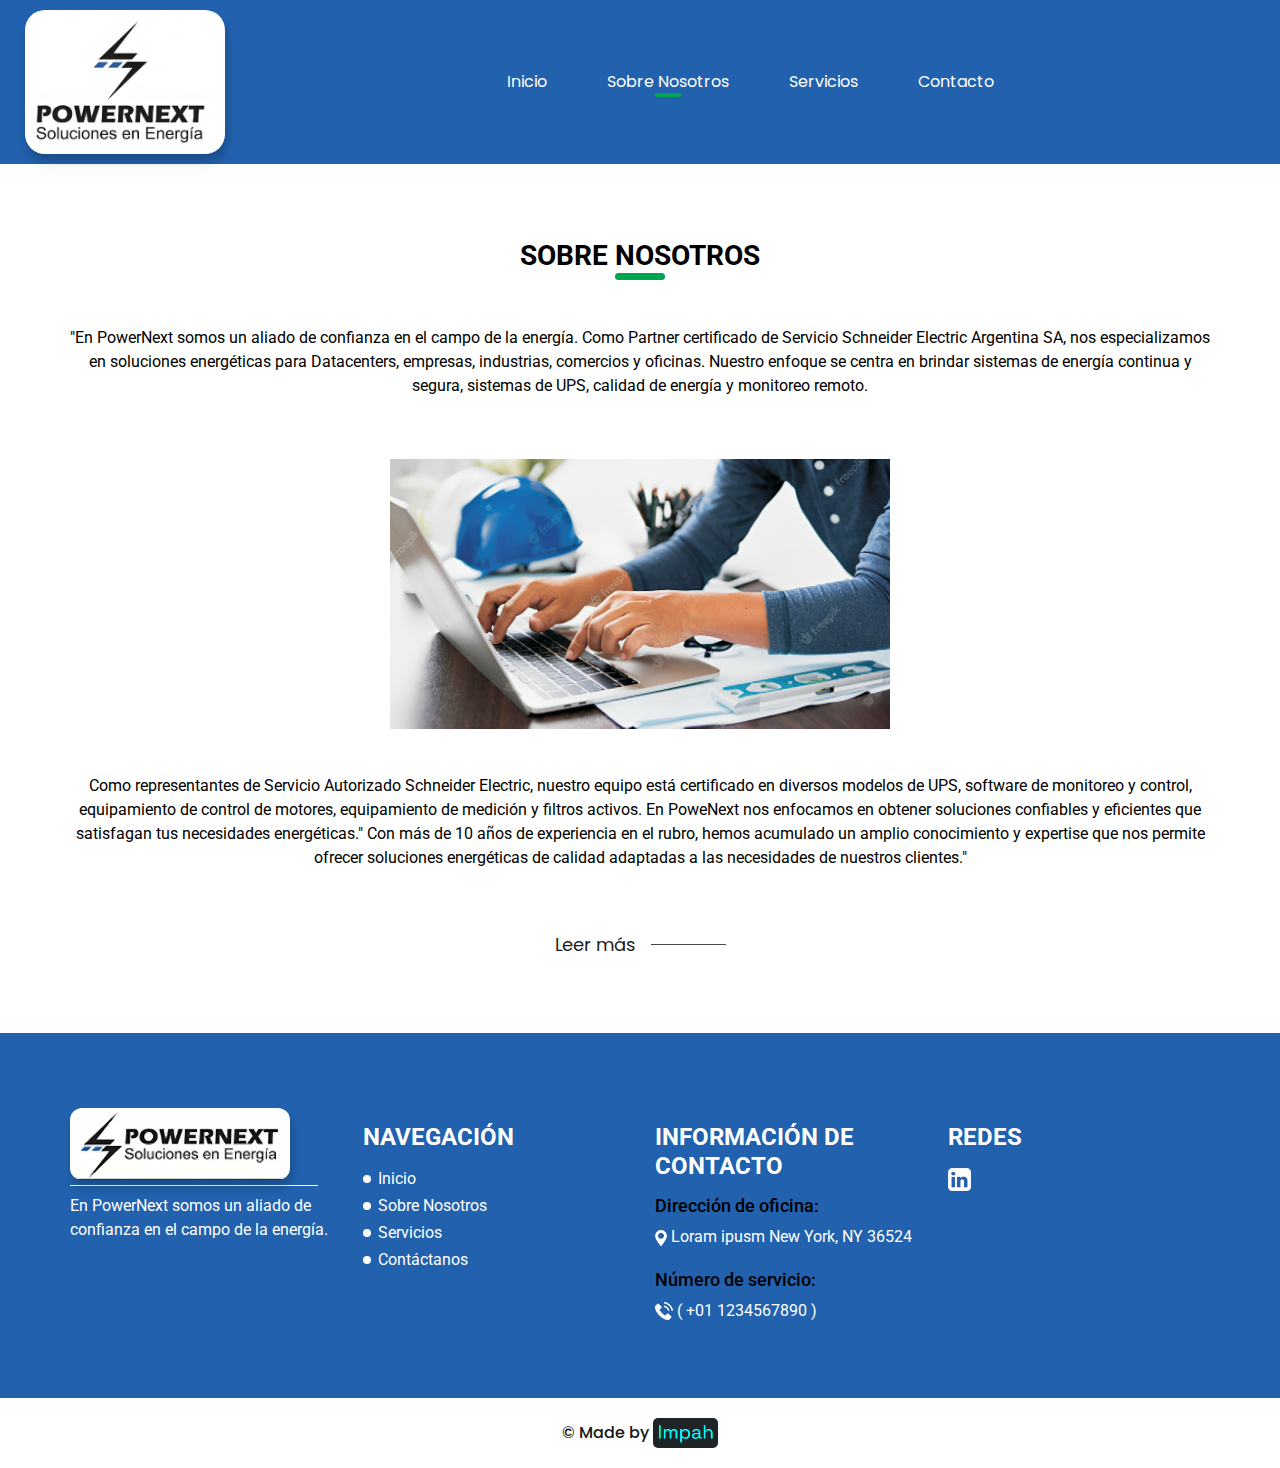
==== about.html @ 2726360b "Segundo Commit" ====
<!DOCTYPE html>
<html>

<head>
  <!-- Basic -->
  <meta charset="utf-8" />
  <meta http-equiv="X-UA-Compatible" content="IE=edge" />
  <!-- Mobile Metas -->
  <meta name="viewport" content="width=device-width, initial-scale=1, shrink-to-fit=no" />
  <!-- Site Metas -->
  <meta name="keywords" content="" />
  <meta name="description" content="" />
  <meta name="author" content="" />

  <title>PowerNext</title>

  <!-- slider stylesheet -->
  <link rel="stylesheet" type="text/css"
    href="https://cdnjs.cloudflare.com/ajax/libs/OwlCarousel2/2.1.3/assets/owl.carousel.min.css" />

  <!-- bootstrap core css -->
  <link rel="stylesheet" type="text/css" href="css/bootstrap.css" />

  <!-- fonts style -->
  <link href="https://fonts.googleapis.com/css?family=Poppins:400,700|Roboto:400,700&display=swap" rel="stylesheet">
  <!-- Custom styles for this template -->
  <link href="css/style.css" rel="stylesheet" />
  <!-- responsive style -->
  <link href="css/responsive.css" rel="stylesheet" />
</head>

<body>
  <div class="hero_area">
    <!-- header section strats -->
    <header class="header_section">
      <div class="container-fluid">
        <nav class="navbar navbar-expand-lg custom_nav-container ">
          <a class="navbar-brand" href="index.html">
            <img src="images/LogoPowerNext2.png" alt="">
          </a>
          <button class="navbar-toggler ml-auto" type="button" data-toggle="collapse"
            data-target="#navbarSupportedContent" aria-controls="navbarSupportedContent" aria-expanded="false"
            aria-label="Toggle navigation">
            <span class="navbar-toggler-icon"></span>
          </button>

          <div class="collapse navbar-collapse" id="navbarSupportedContent">
            <div class="d-flex mx-auto flex-column flex-lg-row align-items-center">
              <ul class="navbar-nav  ">
                <li class="nav-item ">
                  <a class="nav-link" href="index.html">Inicio <span class="sr-only">(current)</span></a>
                </li>
                <li class="nav-item active">
                  <a class="nav-link" href="about.html"> Sobre Nosotros </a>
                </li>
                <li class="nav-item">
                  <a class="nav-link" href="service.html"> Servicios </a>
                </li>
                <li class="nav-item">
                  <a class="nav-link" href="contact.html">Contacto</a>
                </li>
              </ul>
            </div>
          </div>
        </nav>
      </div>
    </header>
    <!-- end header section -->
  </div>

  <!-- about section -->
  <section class="about_section layout_padding">
    <div class="container">
      <div class="custom_heading-container">
        <h3 class=" ">
          SOBRE NOSOTROS
        </h3>
      </div>
      <p class="layout_padding2-top">
        "En PowerNext somos un aliado de confianza en el campo de la energía. Como Partner certificado de Servicio Schneider Electric Argentina SA, nos especializamos en soluciones energéticas para Datacenters, empresas, industrias, comercios y oficinas. Nuestro enfoque se centra en brindar sistemas de energía continua y segura, sistemas de UPS, calidad de energía y monitoreo remoto. 
        

      </p>
      <div class="img-box layout_padding2">
        <img src="images/NotebookEscribiendo.png" alt="">
      </div>
      <p class="layout_padding2-bottom">
        Como representantes de Servicio Autorizado Schneider Electric, nuestro equipo está certificado en diversos modelos de UPS, software de monitoreo y control, equipamiento de control de motores, equipamiento de medición y filtros activos. 
        En PoweNext nos enfocamos en obtener soluciones confiables y eficientes que satisfagan tus necesidades energéticas."
        Con más de 10 años de experiencia en el rubro, hemos acumulado un amplio conocimiento y expertise que nos permite ofrecer soluciones energéticas de calidad adaptadas a las necesidades de nuestros clientes."
      </p>
    </div>
    <div class="container">
      <div class="btn-box">
        <a href="">
          Leer más
        </a>
        <hr>
      </div>
    </div>
  </section>
  <!-- end about section -->


  <!-- info section -->
  <section class="info_section layout_padding">
    <div class="container">
      <div class="row">
        <div class="col-md-3">
          <div class="info-logo">
            <h2>
              <a href="index.html">
                <img src="images/LogoPowerNext.png" alt="LogoPowerNext">
              </a>
            </h2>
            <p>
              En PowerNext somos un aliado de confianza en el campo de la energía.
            </p>
          </div>
        </div>
        <div class="col-md-3">
          <div class="info-nav">
            <h4>
              Navegación
            </h4>
            <ul>
              <li>
                <a href="index.html">
                  Inicio
                </a>
              </li>
              <li>
                <a href="about.html">
                  Sobre Nosotros
                </a>
              </li>
              <li>
                <a href="service.html">
                  Servicios
                </a>
              </li>
              <li>
                <a href="contact.html">
                  Contáctanos
                </a>
              </li>
            </ul>
          </div>
        </div>
        <div class="col-md-3">
          <div class="info-contact">
            <h4>
              Información de Contacto
            </h4>
            <div class="location">
              <h6>
                Dirección de oficina:
              </h6>
              <a href="">
                <img src="images/location.png" alt="">
                <span>
                  Loram ipusm New York, NY 36524
                </span>
              </a>
            </div>
            <div class="call">
              <h6>
                Número de servicio:
              </h6>
              <a href="">
                <img src="images/telephone.png" alt="">
                <span>
                  ( +01 1234567890 )
                </span>
              </a>
            </div>
          </div>
        </div>
        <div class="col-md-3">
          <div class="discover">
            <h4>
              Redes
            </h4>
            <div class="social-box">
              <a href="">
                <img src="images/linkedin.png" alt="">
              </a>
            </div>
          </div>
        </div>
      </div>
    </div>
  </section>

  <!-- end info_section -->

  <!-- footer section -->
  <section class="container-fluid footer_section">
    <p>
      &copy; Made by 
      <a href="https://impah.github.io/Portfolio-Impah/">
        <img src="images/Logo Impah.png" alt="">
      </a>
    </p>
  </section>
  <!-- footer section -->

  <script type="text/javascript" src="js/jquery-3.4.1.min.js"></script>
  <script type="text/javascript" src="js/bootstrap.js"></script>
</body>

</html>
---- css/style.css ----
body {
  font-family: 'Roboto', sans-serif;
  color: #000000;
  background-color: #ffffff;
}

.layout_padding {
  padding: 75px 0;
}

.layout_padding2 {
  padding: 45px 0;
}

.layout_padding2-top {
  padding-top: 45px;
}

.layout_padding2-bottom {
  padding-bottom: 45px;
}

.layout_padding-top {
  padding-top: 75px;
}

.layout_padding-bottom {
  padding-bottom: 75px;
}

.custom_heading-container {
  display: -webkit-box;
  display: -ms-flexbox;
  display: flex;
  -webkit-box-pack: center;
      -ms-flex-pack: center;
          justify-content: center;
}

.custom_heading-container h3 {
  text-transform: uppercase;
  font-weight: bold;
  color: #000000;
  position: relative;
}

.custom_heading-container h3::before {
  content: "";
  position: absolute;
  bottom: -7px;
  left: 50%;
  width: 50px;
  height: 7px;
  -webkit-transform: translateX(-50%);
          transform: translateX(-50%);
  background-color: rgba(0,165,79,255);
  border-radius: 15px;
}

.btn-box {
  display: -webkit-box;
  display: -ms-flexbox;
  display: flex;
  -webkit-box-align: center;
      -ms-flex-align: center;
          align-items: center;
  -webkit-box-pack: center;
      -ms-flex-pack: center;
          justify-content: center;
  font-family: "Poppins", sans-serif;
}

.btn-box a {
  color: #1d1d1d;
  margin-right: 15px;
  font-size: 18px;
}

.btn-box hr {
  width: 75px;
  height: 1.2px;
  border: none;
  background-color: #464646;
  margin: 0;
}

/*header section*/
.sub_page .hero_area {
  height: auto;
}

.hero_area.sub_pages {
  height: auto;
}

.header_section {
  background-color: rgba(33,97,174,255); /*AZUL*/
  font-family: "Poppins", sans-serif;
}

.header_section .container-fluid {
  padding-right: 25px;
  padding-left: 25px;
}

.header_section .nav_container {
  margin: 0 auto;
}

.custom_nav-container .navbar-nav .nav-item .nav-link {
  padding: 10px 30px;
  color: #ffffff;
  text-align: center;
  position: relative;
}

.custom_nav-container .navbar-nav .nav-item .nav-link::before {
  content: "";
  display: none;
  position: absolute;
  bottom: 7px;
  left: 50%;
  width: 27px;
  height: 4px;
  -webkit-transform: translateX(-50%);
          transform: translateX(-50%);
  background-color: rgba(0, 165, 79, 255); /*VERDE*/
  border-radius: 5px;
}

.custom_nav-container .navbar-nav .nav-item .nav-link:hover::before {
  display: block;
  box-shadow: 0 0 3px rgba(0, 165, 79, 255);
}

.custom_nav-container .navbar-nav .nav-item.active a::before {
  display: block;
}

a,
a:hover,
a:focus {
  text-decoration:none ;
}

a:hover,
a:focus {
  color: rgba(0,165,79,255);
}

.btn,
.btn:focus {
  outline: none !important;
  -webkit-box-shadow: none;
          box-shadow: none;
}

.custom_nav-container .nav_search-btn {
  background-image: url(../images/search-icon.png);
  background-size: 22px;
  background-repeat: no-repeat;
  background-position-y: 7px;
  width: 35px;
  height: 35px;
  padding: 0;
  border: none;
}

.navbar-brand {
  display: -webkit-box;
  display: -ms-flexbox;
  display: flex;
  -webkit-box-align: center;
      -ms-flex-align: center;
          align-items: center;
}

.navbar-brand img {
  width: 200px;
  margin-right: 5px;
  border-radius: 20px;
  box-shadow: 2px 8px 10px rgba(0, 0, 0, 0.2)
}

.navbar-brand span {
  font-weight: bold;
  font-size: 24px;
  color: #ffffff;
}

.custom_nav-container {
  z-index: 99999;
  padding: 5px 0;
}

.custom_nav-container .navbar-toggler {
  outline: none;
}

.custom_nav-container .navbar-toggler .navbar-toggler-icon {
  background-image: url(../images/menu.png);
  background-size: 42px;
}

/*end header section*/
/* slider section */
.slider_section .row {
  -webkit-box-align: center;
      -ms-flex-align: center;
          align-items: center;
}

.slider_section .img-box img {
  width: 100%;
}

.slider_section .img-box #ServerCertificado{
  width: 100%;
  border-radius: 30px;
  box-shadow: 0px 0px 20px rgba(33,97,174,255);
}

.slider_section .detail-box h1 {
  font-weight: bold;
  font-size: 4rem;
  color: #1a2e35;
}

.slider_section .detail-box h1 span {
  font-size: 50px;
  color: rgba(0,165,79,255);
}

.slider_section .detail-box h1 #certificado {
  font-size: 40px;
  color: rgba(0,165,79,255);
}

.slider_section .slider_nav-box {
  display: -webkit-box;
  display: -ms-flexbox;
  display: flex;
  -webkit-box-pack: justify;
      -ms-flex-pack: justify;
          justify-content: space-between;
  -webkit-box-align: center;
      -ms-flex-align: center;
          align-items: center;
}

.slider_section .slider_nav-box .custom_carousel-control {
  display: -webkit-box;
  display: -ms-flexbox;
  display: flex;
}

.slider_section .carousel-control-prev,
.slider_section .carousel-control-next {
  position: unset;
  width: 50px;
  height: 50px;
  opacity: 1;
  background-repeat: no-repeat;
  background-size: 20px;
  background-position: center;
}

.slider_section .carousel-control-prev {
  left: 2%;
  background-image: url(../images/left-arrow-black.png);
}

.slider_section .carousel-control-prev:hover {
  background-image: url(../images/left-arrow.png);
}

.slider_section .carousel-control-next {
  right: 2%;
  background-image: url(../images/right-arrow-black.png);
}

.slider_section .carousel-control-next:hover {
  background-image: url(../images/right-arrow.png);
}

.carousel-item {
  opacity: 0;
  transition: opacity 1s ease, transform 0.8s;
}


.carousel-item.active {
  opacity: 1;
  transition: opacity 1s ease, transform 0.8s; 
}




/* end slider section */
.bg {
  background-image: url(../images/bg.jpg);
  background-size: cover;
}

.about_section {
  text-align: center;
}

.about_section .img-box img {
  width: 500px;
}

.service_section {
  text-align: center;
  position: relative;
}

.service_section .custom_heading-container {
  margin-bottom: 15px;
}

.service_section .service_container {
  padding: 45px 0 75px 0;
}

.service_section .box.b-2 .detail-box {
  width: 60%;
  text-align: right;
  overflow: hidden;
}

.service_section .box.b-2 .detail-box p {
  height: 52px;
  overflow: hidden;
}

.service_section .box.b-2 .detail-box a {
  min-width: 100px;
}

.service_section .box.b-3 .detail-box {
  width: 70%;
  margin-left: auto;
  overflow: hidden;
  text-align: left;
}

.service_section .box.b-3 .detail-box p {
  height: 52px;
  overflow: hidden;
}

.service_section .box.b-3 .detail-box a {
  min-width: 100px;
}

.service_section .img-box img {
  height: 200px;
}

.service_section .detail-box {
  height: 118px;
  margin-top: 10px;
}

.service_section .detail-box h6 {
  font-weight: bold;
}

.service_section .detail-box .btn-box a {
  color: #ff4f5a;
}

.service_section .detail-box .btn-box hr {
  background-color: #ff4f5a;
}

.service_section::before {
  content: "";
  width: 200px;
  height: 175px;
  position: absolute;
  bottom: 95px;
  left: 50%;
  -webkit-transform: translateX(-50%);
          transform: translateX(-50%);
  background-size: cover;
  background-image: url(../images/worker.png);
}

.work_section {
  background-color: #ff4f5a;
}

.work_section .custom_heading-container h3 {
  color: #ffffff;
}

.work_section .custom_heading-container h3::before {
  background-color: #ffffff;
}

.work_section .work_container {
  display: -webkit-box;
  display: -ms-flexbox;
  display: flex;
  -webkit-box-pack: center;
      -ms-flex-pack: center;
          justify-content: center;
  text-align: center;
  -ms-flex-wrap: wrap;
      flex-wrap: wrap;
  padding: 45px 0;
}

.work_section .work_container .box {
  width: 275px;
  height: 275px;
  display: -webkit-box;
  display: -ms-flexbox;
  display: flex;
  -webkit-box-orient: vertical;
  -webkit-box-direction: normal;
      -ms-flex-direction: column;
          flex-direction: column;
  -webkit-box-align: center;
      -ms-flex-align: center;
          align-items: center;
  padding: 35px 0 20px 0;
  background-color: #ffffff;
  border-radius: 5px;
  margin: 45px 10px;
  -webkit-box-shadow: 0 0 8px 0px rgba(0, 0, 0, 0.1);
          box-shadow: 0 0 8px 0px rgba(0, 0, 0, 0.1);
}

.work_section .work_container .box .img-box {
  width: 150px;
}

.work_section .work_container .box .img-box img {
  width: 100%;
}

.work_section .work_container .box .name {
  margin-top: 10px;
}

.work_section .work_container .box.b-1, .work_section .work_container .box.b-3 {
  -webkit-animation: odd-box-animate 2s infinite;
          animation: odd-box-animate 2s infinite;
}

.work_section .work_container .box.b-2, .work_section .work_container .box.b-4 {
  -webkit-animation: even-box-animate 2s infinite;
          animation: even-box-animate 2s infinite;
}

@-webkit-keyframes odd-box-animate {
  0% {
    -webkit-transform: translateY(45px);
            transform: translateY(45px);
  }
  50% {
    -webkit-transform: translateY(-45px);
            transform: translateY(-45px);
  }
  100% {
    -webkit-transform: translateY(45px);
            transform: translateY(45px);
  }
}

@keyframes odd-box-animate {
  0% {
    -webkit-transform: translateY(45px);
            transform: translateY(45px);
  }
  50% {
    -webkit-transform: translateY(-45px);
            transform: translateY(-45px);
  }
  100% {
    -webkit-transform: translateY(45px);
            transform: translateY(45px);
  }
}

@-webkit-keyframes even-box-animate {
  0% {
    -webkit-transform: translateY(-45px);
            transform: translateY(-45px);
  }
  50% {
    -webkit-transform: translateY(45px);
            transform: translateY(45px);
  }
  100% {
    -webkit-transform: translateY(-45px);
            transform: translateY(-45px);
  }
}

@keyframes even-box-animate {
  0% {
    -webkit-transform: translateY(-45px);
            transform: translateY(-45px);
  }
  50% {
    -webkit-transform: translateY(45px);
            transform: translateY(45px);
  }
  100% {
    -webkit-transform: translateY(-45px);
            transform: translateY(-45px);
  }
}

.work_section .btn-box a {
  color: #ffffff;
}

.work_section .btn-box hr {
  background-color: #ffffff;
}

.contact_section input,
.contact_section select {
  width: 100%;
  border: 0;
  padding: 15px 12px;
  background-color: #f2f2f2;
  outline: none;
  margin: 10px 0;
}

.contact_section input::-webkit-input-placeholder,
.contact_section select::-webkit-input-placeholder {
  color: #3a3a3a;
}

.contact_section input:-ms-input-placeholder,
.contact_section select:-ms-input-placeholder {
  color: #3a3a3a;
}

.contact_section input::-ms-input-placeholder,
.contact_section select::-ms-input-placeholder {
  color: #3a3a3a;
}

.contact_section input::placeholder,
.contact_section select::placeholder {
  color: #3a3a3a;
}

.contact_section button {
  background-color: #ff4f5a;
  padding: 12px 55px;
  outline: none;
  border: none;
  border: 1px solid #ff4f5a;
  color: #fff;
  margin-top: 25px;
}

.contact_section button:hover {
  color: #ff4f5a;
  background-color: transparent;
}

.client_section .client_container {
  display: -webkit-box;
  display: -ms-flexbox;
  display: flex;
  -webkit-box-orient: vertical;
  -webkit-box-direction: normal;
      -ms-flex-direction: column;
          flex-direction: column;
  -webkit-box-align: center;
      -ms-flex-align: center;
          align-items: center;
  width: 600px;
  border: 1px solid #cccccc;
  padding: 45px 35px 35px 25px;
  background-color: #ffffff;
  margin: 0 auto;
}

.client_section .client_container .detail-box p {
  text-align: center;
}

.client_section .client_container .client_id {
  display: -webkit-box;
  display: -ms-flexbox;
  display: flex;
  -webkit-box-align: center;
      -ms-flex-align: center;
          align-items: center;
  margin-top: 25px;
}

.client_section .client_container .client_id .img-box {
  width: 75px;
  margin-right: 10px;
}

.client_section .client_container .client_id .img-box img {
  width: 100%;
}

.client_section .client_container .client_id .name h5 {
  text-transform: uppercase;
}

.client_section .client_container .client_id .name h6 {
  color: #ff4f5a;
}

.info_section {
  background-color: rgba(33,97,174,255);
  color: #ffffff;
}

.info_section a {
  color: #ffffff;
}

.info-logo h2 img{
  width: 220px;
  border-radius: 12px;
  box-shadow: 2px 8px 10px rgba(0, 0, 0, 0.2)
}

.info_section h4 {
  text-transform: uppercase;
  margin-top: 15px;
  margin-bottom: 15px;
  font-weight: bold;
}

.info_section .info-logo h2 {
  font-weight: bold;
  font-size: 2rem;
  border-bottom: 1px solid #ffffff;
  padding-bottom: 5px;
  margin-right: 15px;
}

.info_section .info-nav ul {
  padding-left: 15px;
}

.info_section .info-nav ul li {
  list-style-type: none;
  position: relative;
  margin: 3px 0;
}

.info_section .info-nav ul li::before {
  content: "";
  width: 8px;
  height: 8px;
  background-color: #ffffff;
  position: absolute;
  top: 50%;
  left: -15px;
  -webkit-transform: translateY(-50%);
          transform: translateY(-50%);
  border-radius: 100%;
}

.info_section .info-nav ul li :hover {
  color: rgba(0,165,79,255);
}

.info_section .info-contact h6 {
  color: #000000;
  font-size: 18px;
}

.info_section .info-contact .call {
  margin-top: 20px;
}

.info_section .discover ul {
  padding: 0;
}

.info_section .discover ul li {
  list-style-type: none;
  margin: 5px 0;
}



/* footer section*/
.footer_section {
  background-color: #ffffff;
  padding: 20px;
  font-family: "Poppins", sans-serif;
  font-weight: 500;
}

.footer_section p {
  color: #171717;
  margin: 0;
  text-align: center;
}

.footer_section a img {
  width: 65px;
  border-radius: 5px;
}





/* end footer section*/
/*# sourceMappingURL=style.css.map */
---- css/responsive.css ----
@media (max-width: 1120px) {}

@media (max-width: 992px) {
    .custom_nav-container .nav_search-btn {
        display: none;
    }

    .service_section::before {
        bottom: 45px;
    }

    .service_section .service_container {
        padding: 45px 0 125px 0;
    }



    .service_section .box.b-2 .detail-box {
        width: auto;
    }

    .service_section .box.b-3 .detail-box {
        width: auto;
    }

    .info-logo h2 img{
        width: 170px;
        border-radius: 12px;
    }

}

@media (max-width: 768px) {
    .slider_section .detail-box {
        text-align: center;
        margin-top: 25px;
    }

    .info_section .col-md-3 {
        text-align: center;
    }

    .info_section .col-md-3:not(:nth-last-child(1)) {
        margin-bottom: 35px;
    }

    .service_section .box.b-1 .detail-box {
        text-align: left;
    }

    .service_section .box.b-4 .detail-box {
        text-align: right;
    }

    .service_section .box {
        margin: 25px 0;
    }

    .info_section .info-nav ul {
        display: flex;
        flex-direction: column;
        align-items: center;
    }

    .client_section .client_container {
        width: 100%;
    }

    .info-logo h2 img{
        width: 220px;
        border-radius: 12px;
    }
}

@media (max-width: 576px) {
    .slider_section .detail-box h1 {
        font-size: 3.5rem;
    }

    .about_section .img-box img {
        width: 100%;
    }

    @keyframes odd-box-animate {
        0% {
            transform: translateY(25px);
        }

        50% {
            transform: translateY(-25px);
        }

        100% {
            transform: translateY(25px);
        }
    }

    @keyframes even-box-animate {
        0% {
            transform: translateY(-25px);
        }

        50% {
            transform: translateY(25px);
        }

        100% {
            transform: translateY(-25px);
        }
    }

    .work_section .work_container .box.b-1,
    .work_section .work_container .box.b-3,
    .work_section .work_container .box.b-2,
    .work_section .work_container .box.b-4 {
        animation-duration: 1.5s;
    }
}

@media (max-width: 480px) {}

@media (max-width: 420px) {
    .slider_section .detail-box h1 {
        font-size: 3rem;
    }

    element {}

    .custom_heading-container h3 {

        text-transform: uppercase;
        font-weight: bold;
        color: #000000;
        position: relative;

    }

    .custom_heading-container h3 {
        font-size: 1.5rem;
    }
}

@media (max-width: 360px) {}

@media (min-width: 1200px) {
    .container {
        max-width: 1170px;
    }
}
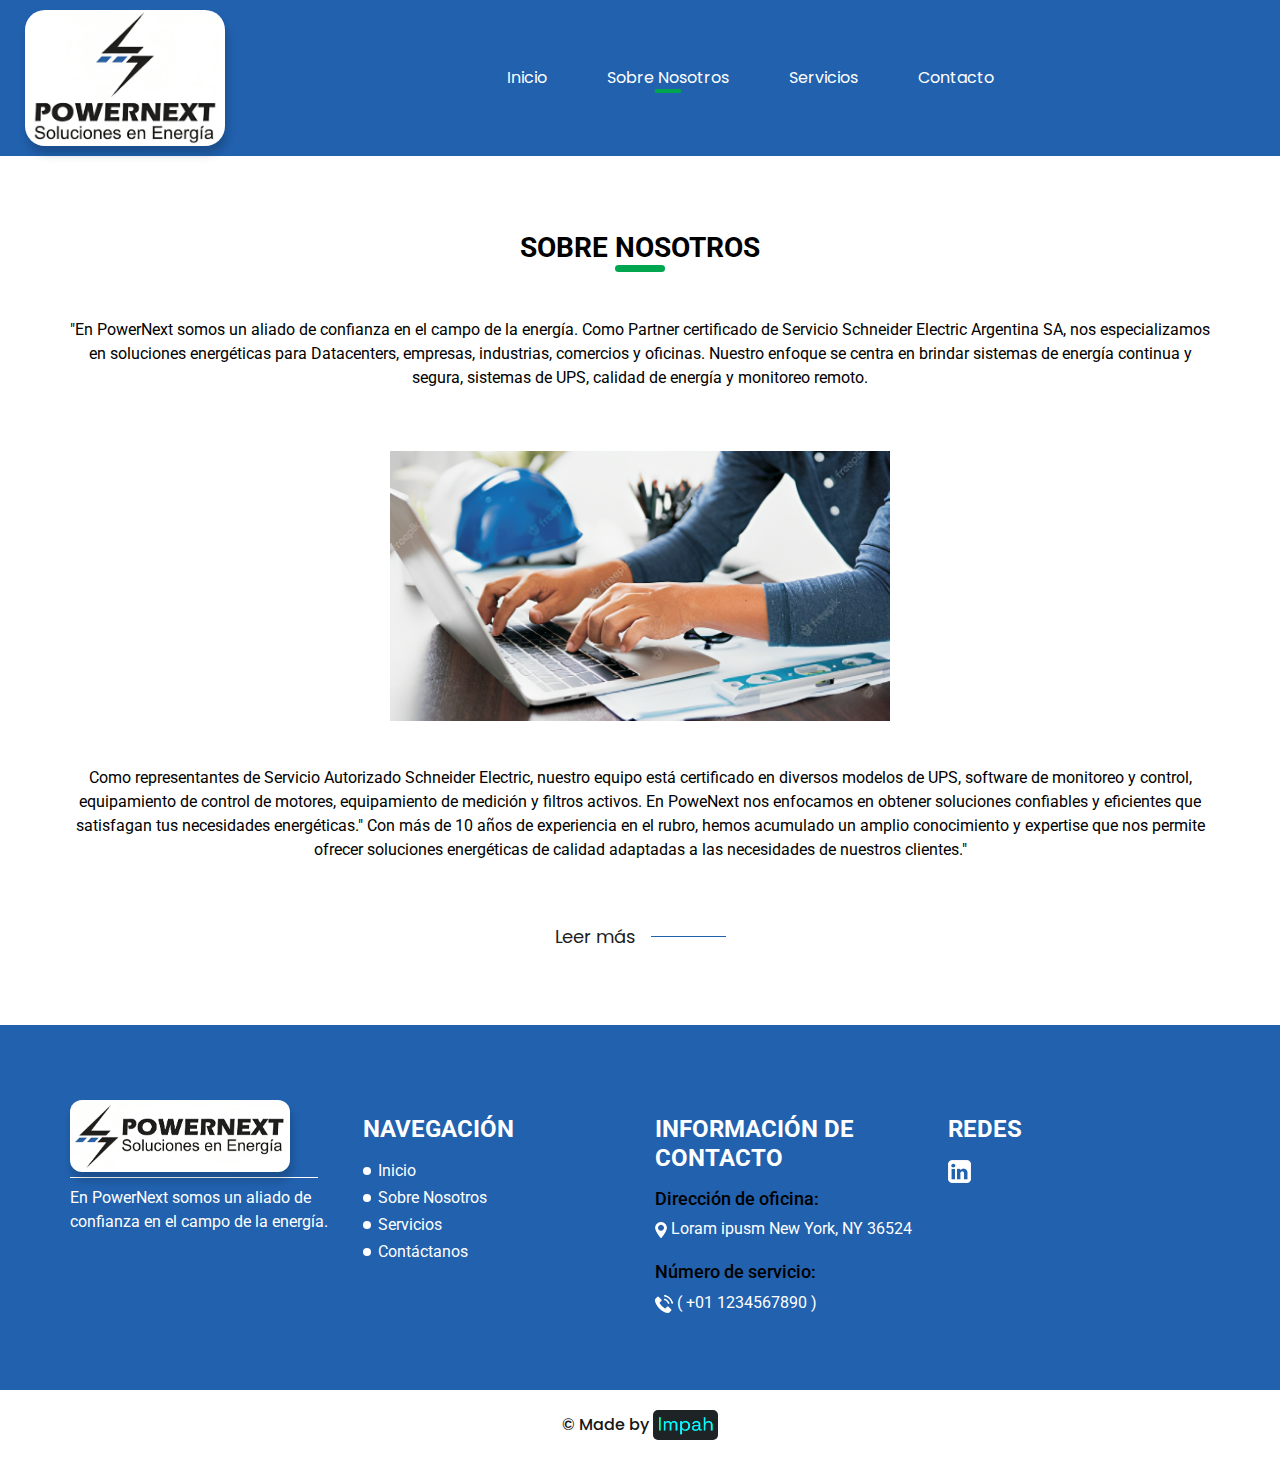
==== commit f58500f8: "Tercer Commit" ====
--- a/about.html
+++ b/about.html
@@ -36,7 +36,7 @@
       <div class="container-fluid">
         <nav class="navbar navbar-expand-lg custom_nav-container ">
           <a class="navbar-brand" href="index.html">
-            <img src="images/LogoPowerNext2.png" alt="">
+            <img src="images/LogoPowerNextPrincipal.png" alt="">
           </a>
           <button class="navbar-toggler ml-auto" type="button" data-toggle="collapse"
             data-target="#navbarSupportedContent" aria-controls="navbarSupportedContent" aria-expanded="false"
@@ -110,7 +110,7 @@
           <div class="info-logo">
             <h2>
               <a href="index.html">
-                <img src="images/LogoPowerNext.png" alt="LogoPowerNext">
+                <img src="images/LogoSliderHomePowerNext.png" alt="LogoPowerNext">
               </a>
             </h2>
             <p>
--- a/css/style.css
+++ b/css/style.css
@@ -80,7 +80,7 @@
   width: 75px;
   height: 1.2px;
   border: none;
-  background-color: #464646;
+  background-color: rgba(33,97,174,255);
   margin: 0;
 }
 
@@ -294,6 +294,10 @@
   transition: opacity 1s ease, transform 0.8s; 
 }
 
+#LogoSliderPowerNext {
+  width: 500px;
+}
+
 
 
 
@@ -324,11 +328,11 @@
   padding: 45px 0 75px 0;
 }
 
-.service_section .box.b-2 .detail-box {
-  width: 60%;
-  text-align: right;
+/* .service_section .box.b-2 .detail-box {
+  width: 80%;
+  text-align: center;
   overflow: hidden;
-}
+} */
 
 .service_section .box.b-2 .detail-box p {
   height: 52px;
@@ -339,12 +343,12 @@
   min-width: 100px;
 }
 
-.service_section .box.b-3 .detail-box {
+/* .service_section .box.b-3 .detail-box {
   width: 70%;
   margin-left: auto;
   overflow: hidden;
-  text-align: left;
-}
+  text-align: center;
+} */
 
 .service_section .box.b-3 .detail-box p {
   height: 52px;
@@ -369,14 +373,18 @@
 }
 
 .service_section .detail-box .btn-box a {
-  color: #ff4f5a;
+  color: #000000;
+}
+
+.service_section .detail-box .btn-box a:hover {
+  color: rgba(0,165,79,255);
 }
 
 .service_section .detail-box .btn-box hr {
-  background-color: #ff4f5a;
-}
-
-.service_section::before {
+  background-color: rgba(33,97,174,255);
+}
+
+/* .service_section::before {
   content: "";
   width: 200px;
   height: 175px;
@@ -387,7 +395,7 @@
           transform: translateX(-50%);
   background-size: cover;
   background-image: url(../images/worker.png);
-}
+} */
 
 .work_section {
   background-color: #ff4f5a;
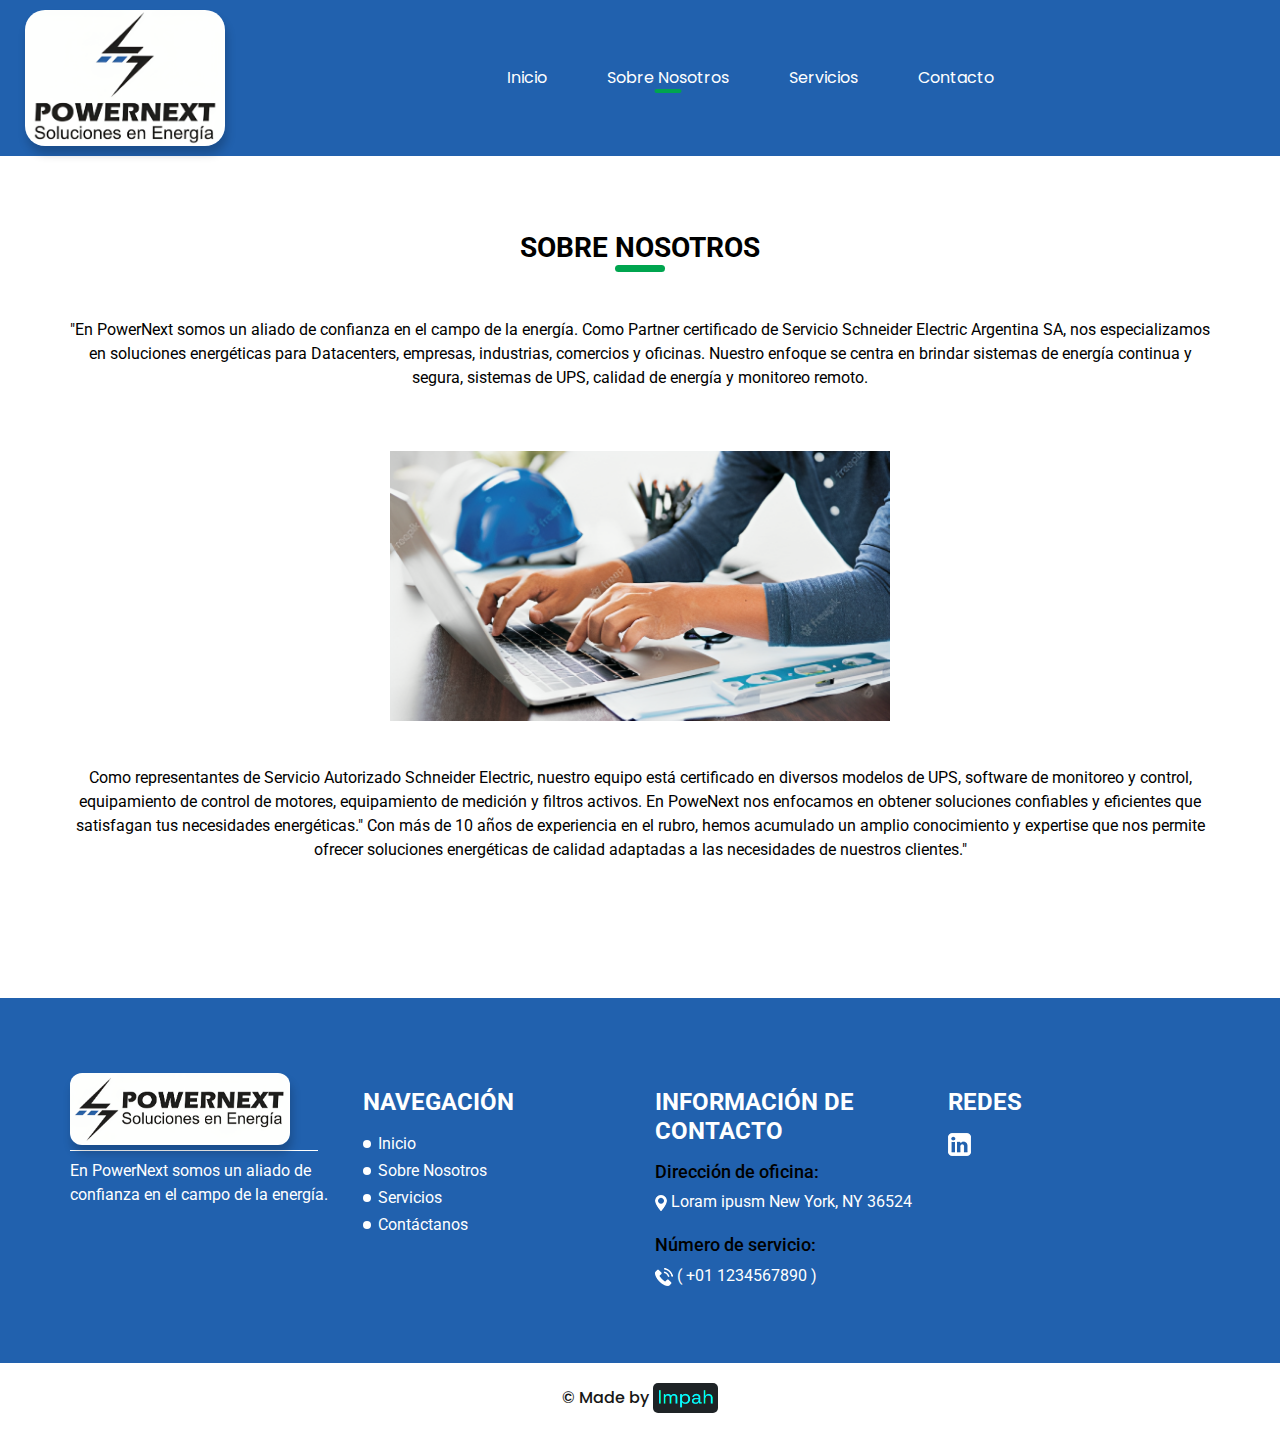
==== commit aeddee90: "Cuarto Commit concentrado en el service.html" ====
--- a/about.html
+++ b/about.html
@@ -90,14 +90,14 @@
         Con más de 10 años de experiencia en el rubro, hemos acumulado un amplio conocimiento y expertise que nos permite ofrecer soluciones energéticas de calidad adaptadas a las necesidades de nuestros clientes."
       </p>
     </div>
-    <div class="container">
+    <!-- <div class="container">
       <div class="btn-box">
         <a href="">
           Leer más
         </a>
         <hr>
       </div>
-    </div>
+    </div> -->
   </section>
   <!-- end about section -->
 
--- a/css/style.css
+++ b/css/style.css
@@ -368,7 +368,17 @@
   margin-top: 10px;
 }
 
+/* DETAILBOX DEL SERVICE.HTML */
+.service_section .detail-box-service {
+  margin-top: 10px;
+}
+
 .service_section .detail-box h6 {
+  font-weight: bold;
+}
+
+/* DETAILBOX DEL SERVICE.HTML */
+.service_section .detail-box-service h6 {
   font-weight: bold;
 }
 
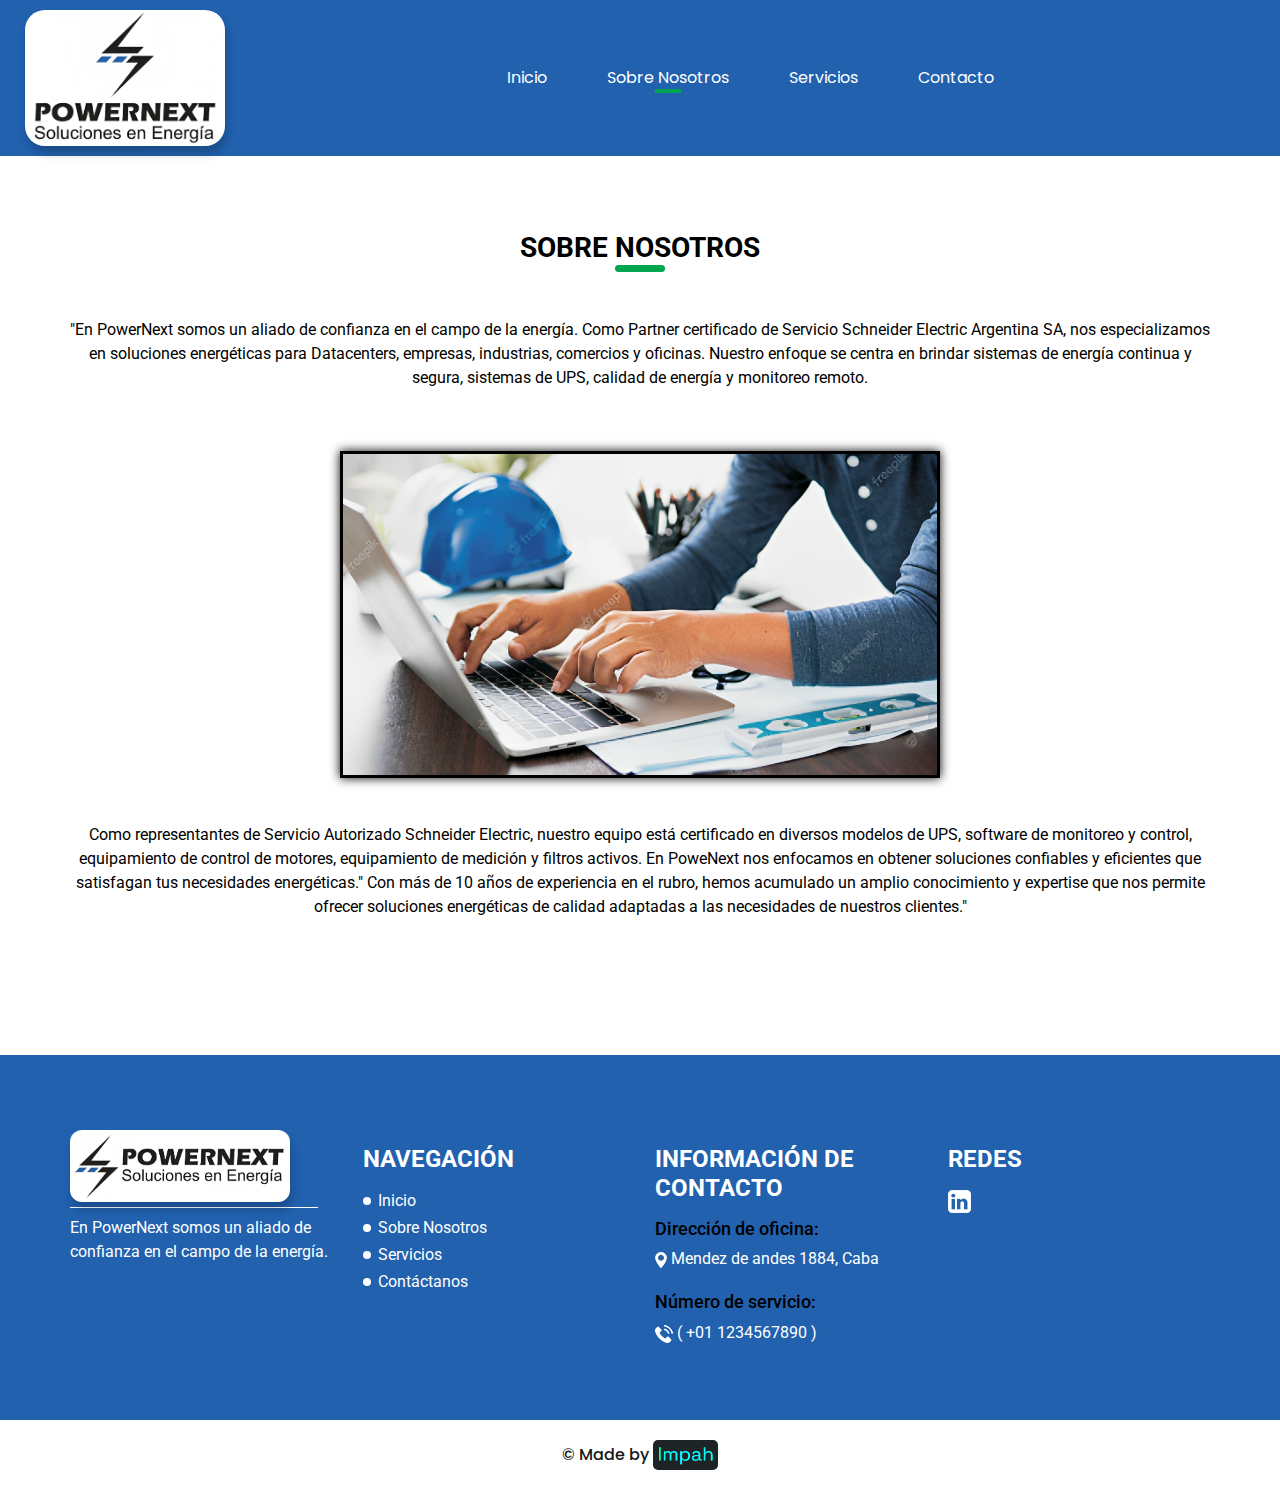
==== commit 4b86f7d8: "Sexto Commit, acomodando media queries" ====
--- a/about.html
+++ b/about.html
@@ -159,7 +159,7 @@
               <a href="">
                 <img src="images/location.png" alt="">
                 <span>
-                  Loram ipusm New York, NY 36524
+                  Mendez de andes 1884, Caba
                 </span>
               </a>
             </div>
@@ -182,8 +182,8 @@
               Redes
             </h4>
             <div class="social-box">
-              <a href="">
-                <img src="images/linkedin.png" alt="">
+              <a href="https://www.linkedin.com/company/powernext1/">
+                <img src="images/linkedin.png" alt="" id="linkedin">
               </a>
             </div>
           </div>
--- a/css/style.css
+++ b/css/style.css
@@ -312,12 +312,19 @@
 }
 
 .about_section .img-box img {
-  width: 500px;
+  width: 600px;
+  border-style: solid;
+  box-shadow: 0px 0px 10px black;
 }
 
 .service_section {
   text-align: center;
   position: relative;
+}
+
+/* PADDING PARTE DE ABAJO DE LA SECCION SERVICIOS */
+section.service_section.layout_padding-bottom  {
+  padding-bottom: 0px;
 }
 
 .service_section .custom_heading-container {
@@ -363,6 +370,14 @@
   height: 200px;
 }
 
+.col-md-3 .img-box img {
+  box-shadow: 0px 0px 10px black;
+  border-style: solid;
+  border-radius: 10px;
+  border-color: rgba(33,97,174,255);
+  max-width: 100%;
+}
+
 .service_section .detail-box {
   height: 118px;
   margin-top: 10px;
@@ -392,6 +407,20 @@
 
 .service_section .detail-box .btn-box hr {
   background-color: rgba(33,97,174,255);
+}
+
+.col-md-3-service .img-box img{
+  box-shadow: 0px 0px 10px black;
+  width: 250px;
+  height: auto;
+  border-style: solid;
+  border-radius: 10px;
+  border-color: rgba(33,97,174,255);
+  margin-bottom: 10px;
+}
+
+.col-md-3-service .img-box #energia-imagen {
+  width: 350px;
 }
 
 /* .service_section::before {
@@ -543,6 +572,16 @@
   background-color: #ffffff;
 }
 
+/* PADDING PARTE DE ARRIBA DE LA SECCION CONTACTO */
+section.contact_section.layout_padding {
+  padding-top: 0px;
+}
+
+/* PADDING PARTE DE ARRIBA DE LA SECCION CONTACTO EN LA PAGINA CONTACT.HTML */
+#paddingtop_contact-html {
+  padding-top: 75px;
+}
+
 .contact_section input,
 .contact_section select {
   width: 100%;
@@ -574,19 +613,40 @@
 }
 
 .contact_section button {
-  background-color: #ff4f5a;
+  background-color: rgba(33,97,174,255);
   padding: 12px 55px;
   outline: none;
   border: none;
-  border: 1px solid #ff4f5a;
+  border: 1px solid rgba(0,165,79,255);
   color: #fff;
   margin-top: 25px;
-}
-
+  transition: transform 0.5s ease, background-color 0.5s ease, border-color 0.5s ease;
+}
+
+/* CSS MODIFICADO POR MI */
 .contact_section button:hover {
-  color: #ff4f5a;
-  background-color: transparent;
-}
+  color: #fff;
+  background-color: rgba(0,165,79,255);
+  border-color: rgba(33,97,174,255);
+  transform: scale(1.1);
+}
+
+.info-nav ul li {
+  transition: transform 0.5s ease;
+}
+
+.info-nav ul li:hover {
+  transform: scale(1.05)
+}
+
+img#linkedin {
+  transition: transform 1s ease, box-shadow 1s ease; /* Establece una transición de 1 segundo con un efecto suave */
+}
+img#linkedin:hover {
+  box-shadow: 0px 0px 15px rgba(0,165,79,255);
+  transform: scale(1.2); /* Ajusta el valor según la cantidad que desees que se agrande */
+}
+/* FINAL DE CSS MODIFICADO POR MI */
 
 .client_section .client_container {
   display: -webkit-box;
--- a/css/responsive.css
+++ b/css/responsive.css
@@ -28,6 +28,9 @@
         border-radius: 12px;
     }
 
+    #LogoSliderPowerNext {
+        width: 350px;
+    }
 }
 
 @media (max-width: 768px) {
@@ -45,7 +48,7 @@
     }
 
     .service_section .box.b-1 .detail-box {
-        text-align: left;
+        text-align: center;
     }
 
     .service_section .box.b-4 .detail-box {
@@ -67,12 +70,25 @@
     }
 
     .info-logo h2 img{
-        width: 220px;
+        width: 225px;
         border-radius: 12px;
     }
 }
 
+@media (width: 768px) and (height: 1024px) {
+
+    .info-logo h2 img{
+        width: 165px;
+        border-radius: 12px;
+    }
+        
+}
+
 @media (max-width: 576px) {
+
+    #LogoSliderPowerNext {
+        width: 300px;
+    }
     .slider_section .detail-box h1 {
         font-size: 3.5rem;
     }
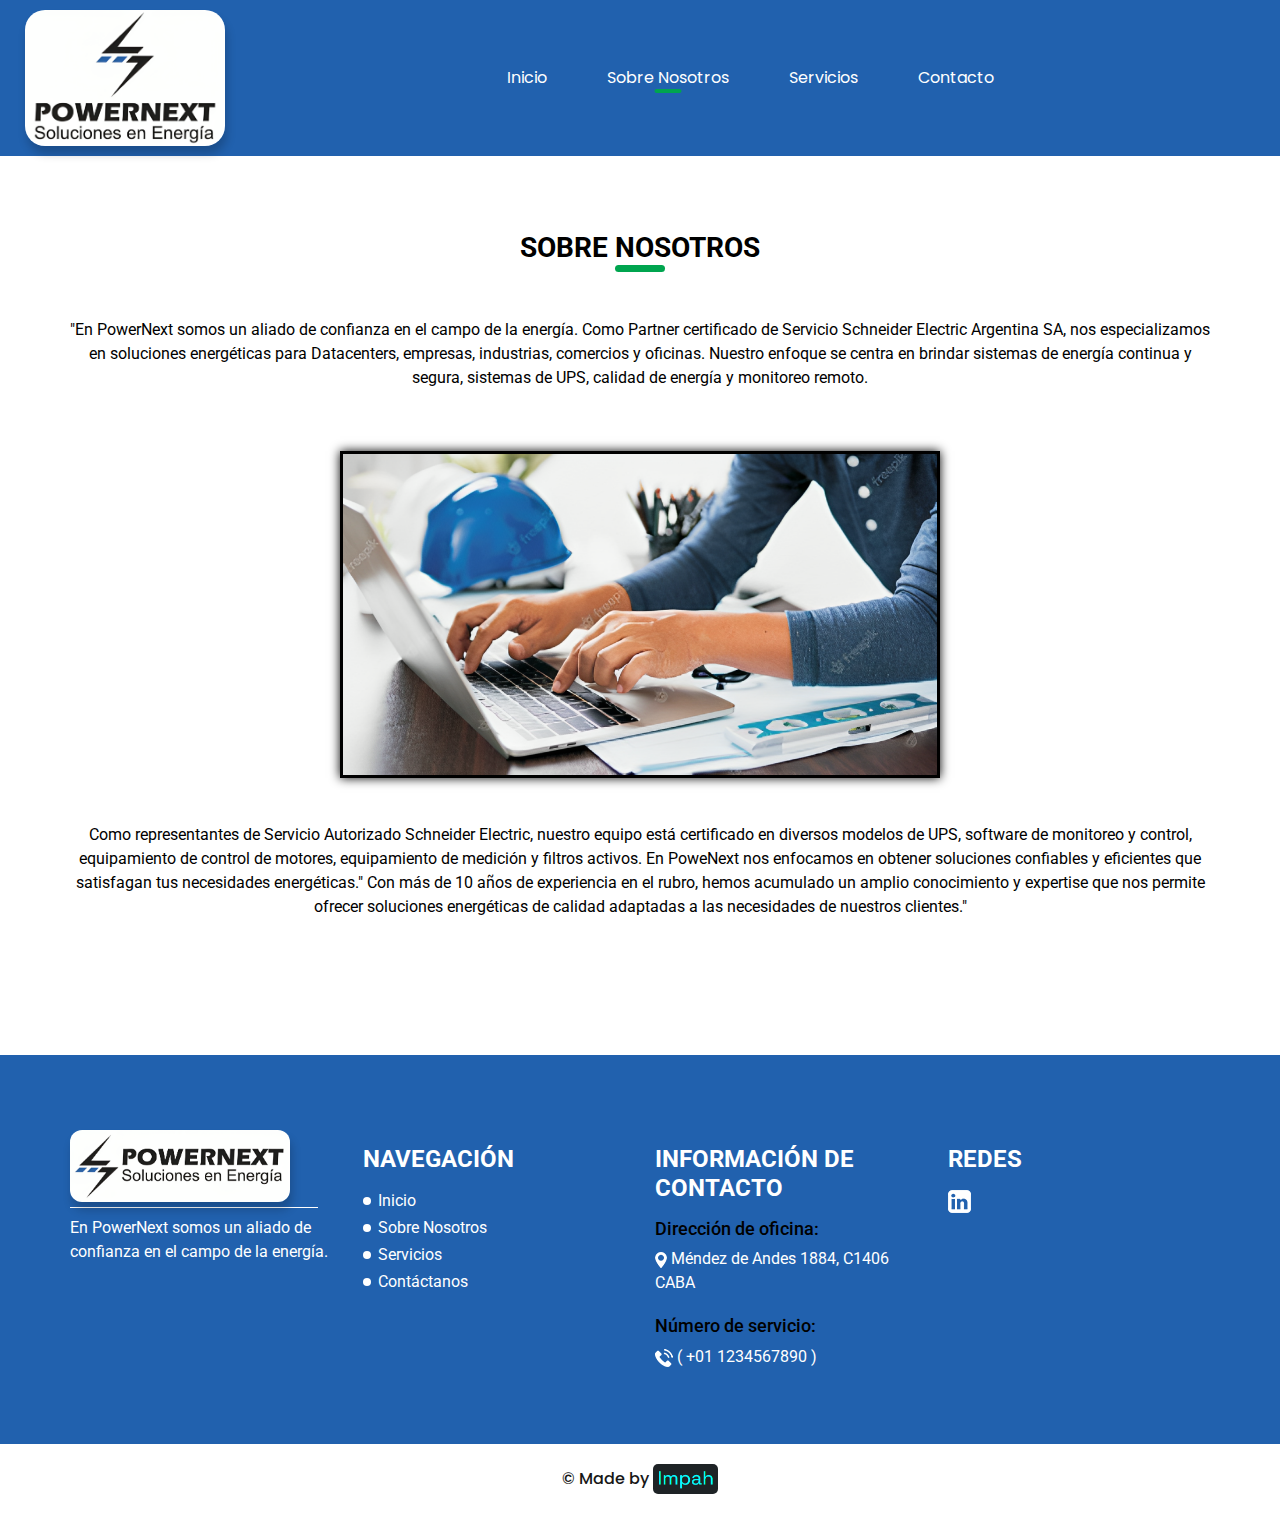
==== commit c7e1c677: "Septimo Commit, agregando urls y funcion de pestaña nueva" ====
--- a/about.html
+++ b/about.html
@@ -156,10 +156,10 @@
               <h6>
                 Dirección de oficina:
               </h6>
-              <a href="">
+              <a href="https://maps.app.goo.gl/Y9DQDfSqekXX6HW19" target="_blank">
                 <img src="images/location.png" alt="">
                 <span>
-                  Mendez de andes 1884, Caba
+                  Méndez de Andes 1884, C1406 CABA
                 </span>
               </a>
             </div>
@@ -182,7 +182,7 @@
               Redes
             </h4>
             <div class="social-box">
-              <a href="https://www.linkedin.com/company/powernext1/">
+              <a href="https://www.linkedin.com/company/powernext1/" target="_blank">
                 <img src="images/linkedin.png" alt="" id="linkedin">
               </a>
             </div>
--- a/css/style.css
+++ b/css/style.css
@@ -583,7 +583,8 @@
 }
 
 .contact_section input,
-.contact_section select {
+.contact_section select,
+.contact_section textarea {
   width: 100%;
   border: 0;
   padding: 15px 12px;
@@ -593,22 +594,26 @@
 }
 
 .contact_section input::-webkit-input-placeholder,
-.contact_section select::-webkit-input-placeholder {
+.contact_section select::-webkit-input-placeholder,
+.contact_section textarea::-webkit-input-placeholder {
   color: #3a3a3a;
 }
 
 .contact_section input:-ms-input-placeholder,
-.contact_section select:-ms-input-placeholder {
+.contact_section select:-ms-input-placeholder,
+.contact_section textarea:-ms-input-placeholder {
   color: #3a3a3a;
 }
 
 .contact_section input::-ms-input-placeholder,
-.contact_section select::-ms-input-placeholder {
+.contact_section select::-ms-input-placeholder,
+.contact_section textarea::-ms-input-placeholder {
   color: #3a3a3a;
 }
 
 .contact_section input::placeholder,
-.contact_section select::placeholder {
+.contact_section select::placeholder,
+.contact_section textarea::placeholder {
   color: #3a3a3a;
 }
 
@@ -636,7 +641,7 @@
 }
 
 .info-nav ul li:hover {
-  transform: scale(1.05)
+  transform: scale(1.05);
 }
 
 img#linkedin {
@@ -645,6 +650,14 @@
 img#linkedin:hover {
   box-shadow: 0px 0px 15px rgba(0,165,79,255);
   transform: scale(1.2); /* Ajusta el valor según la cantidad que desees que se agrande */
+}
+
+.info-contact span {
+  transition: color 0.5s ease;
+}
+
+.info-contact span:hover {
+  color: rgba(0,165,79,255);
 }
 /* FINAL DE CSS MODIFICADO POR MI */
 
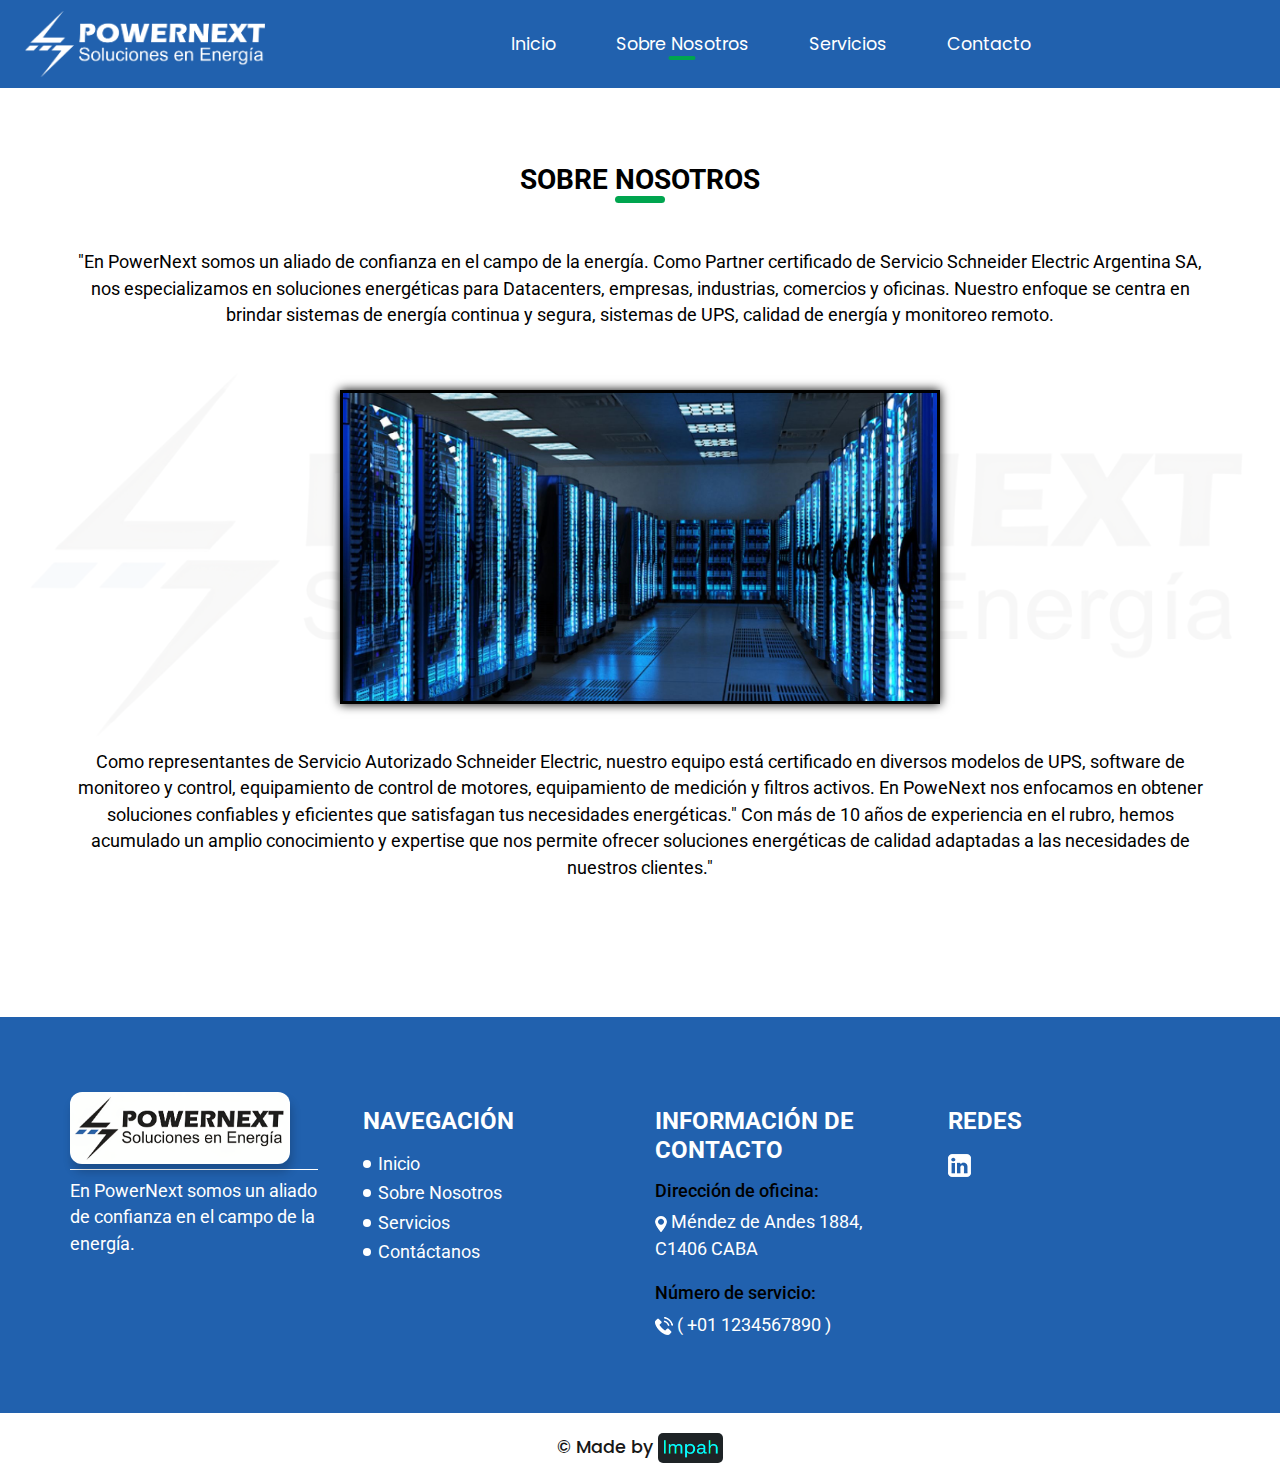
==== commit ea8e9a1b: "Gran actualizacion de la Pagina, muchos cambios" ====
--- a/about.html
+++ b/about.html
@@ -36,7 +36,7 @@
       <div class="container-fluid">
         <nav class="navbar navbar-expand-lg custom_nav-container ">
           <a class="navbar-brand" href="index.html">
-            <img src="images/LogoPowerNextPrincipal.png" alt="">
+            <img src="images/isologo a izq- blanco curvas.png" alt="">
           </a>
           <button class="navbar-toggler ml-auto" type="button" data-toggle="collapse"
             data-target="#navbarSupportedContent" aria-controls="navbarSupportedContent" aria-expanded="false"
@@ -82,7 +82,7 @@
 
       </p>
       <div class="img-box layout_padding2">
-        <img src="images/NotebookEscribiendo.png" alt="">
+        <img src="images/SOBRE NOSOTROS.jpeg" alt="">
       </div>
       <p class="layout_padding2-bottom">
         Como representantes de Servicio Autorizado Schneider Electric, nuestro equipo está certificado en diversos modelos de UPS, software de monitoreo y control, equipamiento de control de motores, equipamiento de medición y filtros activos. 
--- a/css/style.css
+++ b/css/style.css
@@ -176,10 +176,8 @@
 }
 
 .navbar-brand img {
-  width: 200px;
+  width: 240px;
   margin-right: 5px;
-  border-radius: 20px;
-  box-shadow: 2px 8px 10px rgba(0, 0, 0, 0.2)
 }
 
 .navbar-brand span {
@@ -294,13 +292,6 @@
   transition: opacity 1s ease, transform 0.8s; 
 }
 
-#LogoSliderPowerNext {
-  width: 500px;
-}
-
-
-
-
 /* end slider section */
 .bg {
   background-image: url(../images/bg.jpg);
@@ -315,6 +306,25 @@
   width: 600px;
   border-style: solid;
   box-shadow: 0px 0px 10px black;
+}
+
+section.about_section.layout_padding {
+  position: relative;
+}
+
+section.about_section.layout_padding::before {
+  content: "";
+  position: absolute;
+  top: 0;
+  right: 0;
+  bottom: 0;
+  left: 0;
+  background-image: url(../images/LogoSliderHomePowerNext.png);
+  background-size: contain;
+  background-position: center;
+  background-repeat: no-repeat;
+  opacity: 0.03; /* Ajusta el valor para la opacidad */
+  z-index: -1; /* Asegura que el pseudo-elemento esté detrás de la imagen */
 }
 
 .service_section {
@@ -409,14 +419,38 @@
   background-color: rgba(33,97,174,255);
 }
 
+/* .box.b-1, .box.b-2, .box.b-3 {
+  display: flex;
+  align-items: center;
+} */
+
+.col-md-3-service .img-box h6 {
+  font-size: 1.5rem;
+  color: rgba(0,165,79,255);
+}
 .col-md-3-service .img-box img{
   box-shadow: 0px 0px 10px black;
-  width: 250px;
+  width: 300px;
   height: auto;
   border-style: solid;
   border-radius: 10px;
   border-color: rgba(33,97,174,255);
-  margin-bottom: 10px;
+  margin: 20px;
+}
+
+.col-md-3-service .img-box .first-box, .second-box, .third-box {
+  display: flex;
+  align-items: center;
+}
+
+@media (max-width:768px) {
+  .col-md-3-service .img-box .first-box, .second-box, .third-box {
+    display: flex;
+    align-items: center;
+    justify-content: center;
+    flex-wrap: wrap;
+  }
+
 }
 
 .col-md-3-service .img-box #energia-imagen {
@@ -575,6 +609,22 @@
 /* PADDING PARTE DE ARRIBA DE LA SECCION CONTACTO */
 section.contact_section.layout_padding {
   padding-top: 0px;
+  position: relative;
+}
+
+section.contact_section.layout_padding::before {
+  content: "";
+  position: absolute;
+  top: 0;
+  right: 0;
+  bottom: 0;
+  left: 0;
+  background-image: url(../images/LogoSliderHomePowerNext.png);
+  background-size: contain;
+  background-position: center;
+  background-repeat: no-repeat;
+  opacity: 0.03; /* Ajusta el valor para la opacidad */
+  z-index: -1; /* Asegura que el pseudo-elemento esté detrás de la imagen */
 }
 
 /* PADDING PARTE DE ARRIBA DE LA SECCION CONTACTO EN LA PAGINA CONTACT.HTML */
--- a/css/responsive.css
+++ b/css/responsive.css
@@ -10,10 +10,8 @@
     }
 
     .service_section .service_container {
-        padding: 45px 0 125px 0;
-    }
-
-
+        padding: 45px 0 0 0;
+    }
 
     .service_section .box.b-2 .detail-box {
         width: auto;
@@ -29,7 +27,24 @@
     }
 
     #LogoSliderPowerNext {
-        width: 350px;
+        width: 750px;
+        
+    }
+
+    #LogoCertificado {
+        width: 750px;
+    }
+
+}
+
+@media (max-width: 820px) {
+    #LogoSliderPowerNext {
+        width: 600px;
+        
+    }
+
+    #LogoCertificado {
+        width: 600px;
     }
 }
 
@@ -73,6 +88,17 @@
         width: 225px;
         border-radius: 12px;
     }
+
+    #LogoSliderPowerNext {
+        width: 500px;
+        
+    }
+
+    #LogoCertificado {
+        width: 500px;
+    }
+
+    
 }
 
 @media (width: 768px) and (height: 1024px) {
@@ -86,9 +112,6 @@
 
 @media (max-width: 576px) {
 
-    #LogoSliderPowerNext {
-        width: 300px;
-    }
     .slider_section .detail-box h1 {
         font-size: 3.5rem;
     }
@@ -131,9 +154,30 @@
     .work_section .work_container .box.b-4 {
         animation-duration: 1.5s;
     }
-}
-
-@media (max-width: 480px) {}
+
+    #LogoSliderPowerNext {
+        width: 350px;
+        
+    }
+
+    #LogoCertificado {
+        width: 350px;
+    }
+
+    
+}
+
+@media (max-width: 480px) {
+
+    #LogoSliderPowerNext {
+        width: 280px;
+        
+    }
+
+    #LogoCertificado {
+        width: 280px;
+    }
+}
 
 @media (max-width: 420px) {
     .slider_section .detail-box h1 {
@@ -156,7 +200,16 @@
     }
 }
 
-@media (max-width: 360px) {}
+@media (max-width: 360px) {
+    #LogoSliderPowerNext {
+        width: 150px;
+        
+    }
+
+    #LogoCertificado {
+        width: 150px;
+    }
+}
 
 @media (min-width: 1200px) {
     .container {
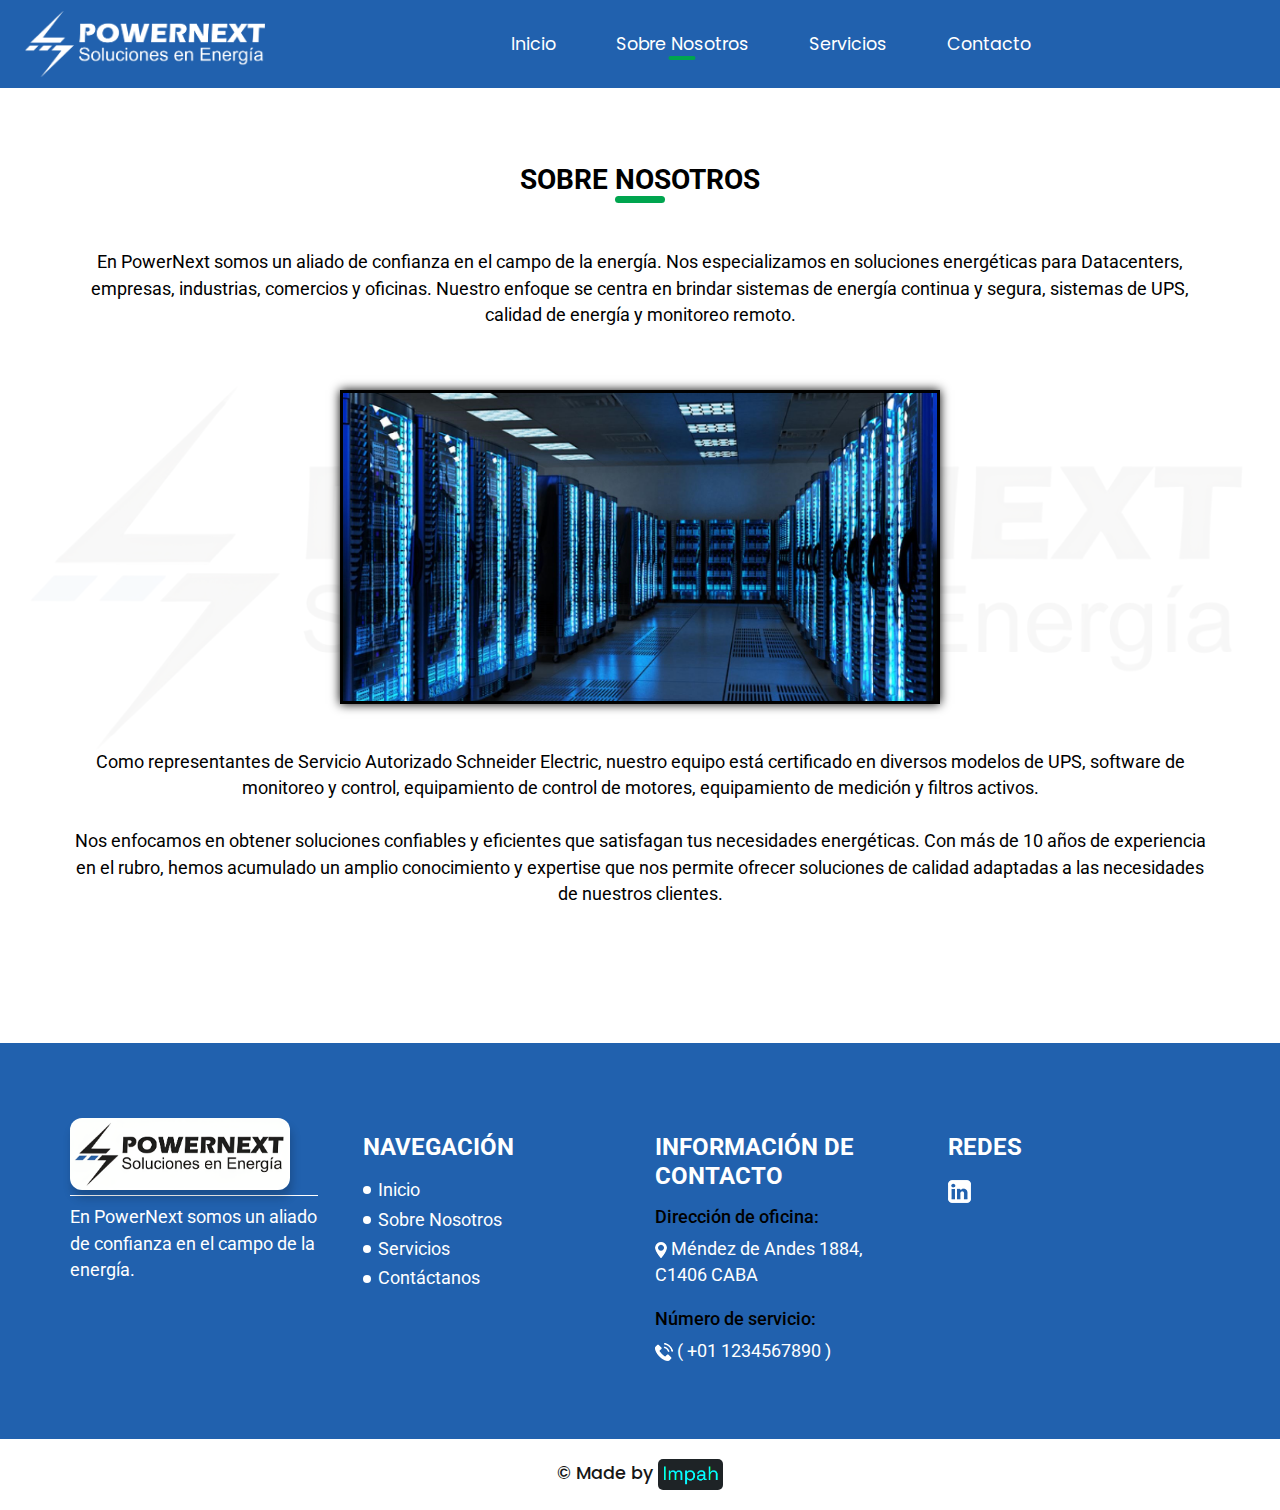
==== commit 83fe9895: "Terminando parte de service y acomodando textos" ====
--- a/about.html
+++ b/about.html
@@ -77,17 +77,16 @@
         </h3>
       </div>
       <p class="layout_padding2-top">
-        "En PowerNext somos un aliado de confianza en el campo de la energía. Como Partner certificado de Servicio Schneider Electric Argentina SA, nos especializamos en soluciones energéticas para Datacenters, empresas, industrias, comercios y oficinas. Nuestro enfoque se centra en brindar sistemas de energía continua y segura, sistemas de UPS, calidad de energía y monitoreo remoto. 
-        
+        En PowerNext somos un aliado de confianza en el campo de la energía. Nos especializamos en soluciones energéticas para Datacenters, empresas, industrias, comercios y oficinas. Nuestro enfoque se centra en brindar sistemas de energía continua y segura, sistemas de UPS, calidad de energía y monitoreo remoto.
 
       </p>
       <div class="img-box layout_padding2">
         <img src="images/SOBRE NOSOTROS.jpeg" alt="">
       </div>
       <p class="layout_padding2-bottom">
-        Como representantes de Servicio Autorizado Schneider Electric, nuestro equipo está certificado en diversos modelos de UPS, software de monitoreo y control, equipamiento de control de motores, equipamiento de medición y filtros activos. 
-        En PoweNext nos enfocamos en obtener soluciones confiables y eficientes que satisfagan tus necesidades energéticas."
-        Con más de 10 años de experiencia en el rubro, hemos acumulado un amplio conocimiento y expertise que nos permite ofrecer soluciones energéticas de calidad adaptadas a las necesidades de nuestros clientes."
+        Como representantes de Servicio Autorizado Schneider Electric, nuestro equipo está certificado en diversos modelos de UPS, software de monitoreo y control, equipamiento de control de motores, equipamiento de medición y filtros activos.
+        <br><br>
+        Nos enfocamos en obtener soluciones confiables y eficientes que satisfagan tus necesidades energéticas. Con más de 10 años de experiencia en el rubro, hemos acumulado un amplio conocimiento y expertise que nos permite ofrecer soluciones de calidad adaptadas a las necesidades de nuestros clientes.
       </p>
     </div>
     <!-- <div class="container">
--- a/css/style.css
+++ b/css/style.css
@@ -74,6 +74,11 @@
   color: #1d1d1d;
   margin-right: 15px;
   font-size: 18px;
+  transition: transform 0.5s ease;
+}
+
+.btn-box a:hover {
+  transform: scale(1.2)
 }
 
 .btn-box hr {
@@ -438,13 +443,13 @@
   margin: 20px;
 }
 
-.col-md-3-service .img-box .first-box, .second-box, .third-box {
+.col-md-3-service .img-box .first-box, .second-box, .third-box, .four-box {
   display: flex;
   align-items: center;
 }
 
 @media (max-width:768px) {
-  .col-md-3-service .img-box .first-box, .second-box, .third-box {
+  .col-md-3-service .img-box .first-box, .second-box, .third-box, .four-box {
     display: flex;
     align-items: center;
     justify-content: center;
